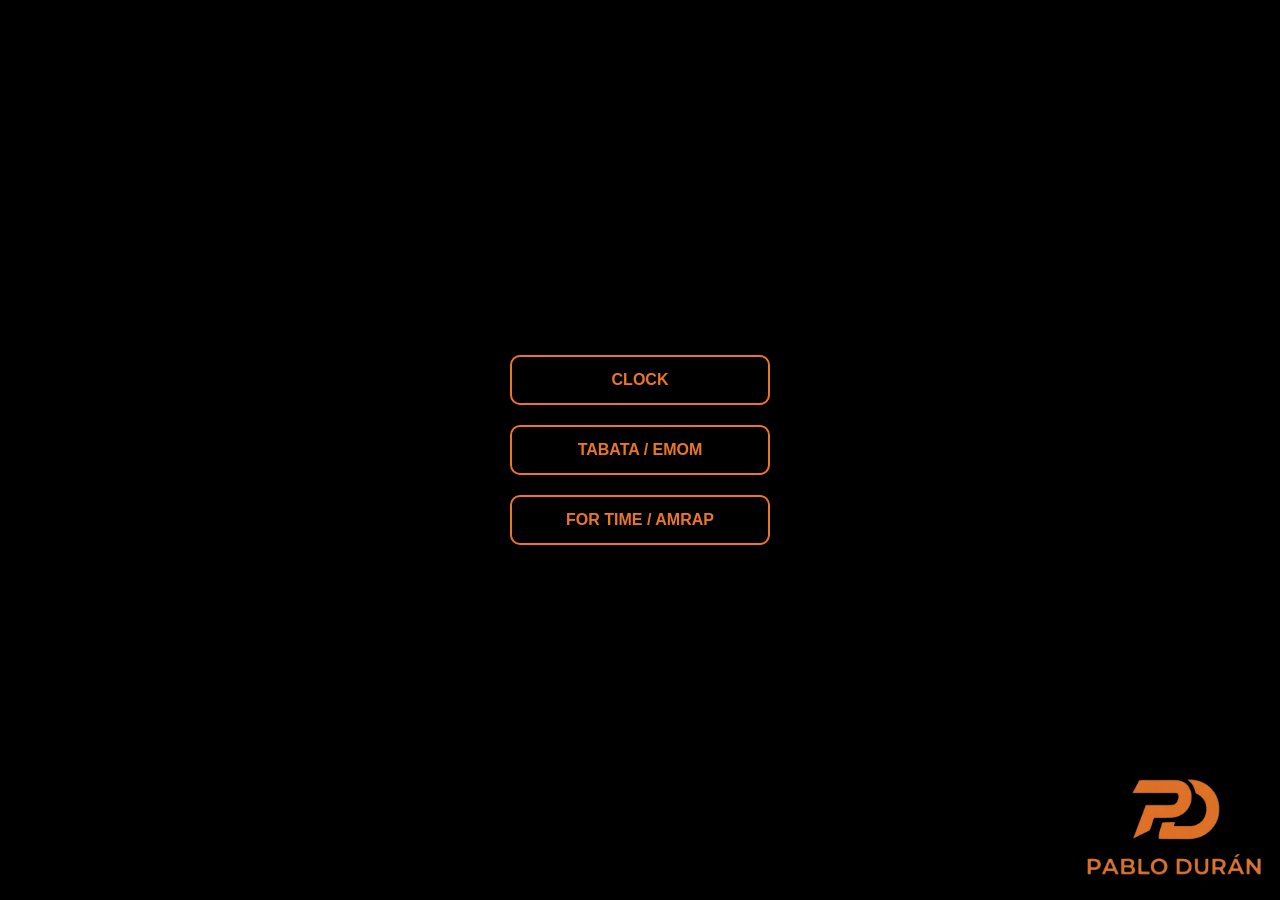
==== index.html @ ca88446f "For time and AMRAP done" ====
<!DOCTYPE html>
<html lang="es">

<head>
  <meta charset="UTF-8">
  <meta name="viewport" content="width=device-width, initial-scale=1.0">
  <title></title>

  <link rel="stylesheet" href="styles/common.css">
  <link rel="stylesheet" href="styles/index.css">
</head>

<body>

  <main class="container">

    <button onclick="window.location.href='pages/clock.html'">
      CLOCK
    </button>

    <button onclick="window.location.href='pages/tabata.html'">
      TABATA / EMOM
    </button>

    <button onclick="window.location.href='pages/for_time.html'">
      FOR TIME / AMRAP
    </button>

  </main>

</body>

</html>
---- styles/common.css ----
/* =========================
   BASE GLOBAL
========================= */
body {
  margin: 0;
  height: 100vh;
  background-color: black;
  font-family: Arial, sans-serif;
  position: relative;
}

/* =========================
   IMAGEN GLOBAL (RECTANGULAR)
========================= */
body::after {
  content: "";
  position: fixed;
  bottom: 0;
  right: 0;

  width: 180px;
  height: 110px;
  margin: 16px;

  background-image: url("../images/pd_3.jpeg");
  background-size: cover;
  background-repeat: no-repeat;
  background-position: center;

  border-radius: 12px;
  opacity: 0.95;

  pointer-events: none;
}

/* =========================
   BOTÓN VOLVER (IZQUIERDA)
========================= */
.back-button {
  position: absolute;
  top: 20px;
  left: 20px;

  text-decoration: none;

  background: black;
  color: #eb7628;

  border: 2px solid #eb7628;
  border-radius: 8px;

  padding: 10px 14px;
  font-weight: bold;

  transition: 0.2s;
}

.back-button:hover {
  transform: scale(1.05);
  background: #eb7628;
  color: black;
}

/* =========================
   TEXTO CENTRADO (HOLA)
========================= */
.top-center-text {
  position: absolute;
  top: 20px;
  left: 50%;
  transform: translateX(-50%);

  color: #eb7628;
  font-weight: bold;
  font-size: 18px;
}

/* =========================
   FULLSCREEN (DERECHA)
========================= */
.fullscreen-button {
  position: absolute;
  top: 20px;
  right: 20px;

  background: black;
  color: #eb7628;

  border: 2px solid #eb7628;
  border-radius: 8px;

  padding: 10px 14px;
  font-size: 16px;
  font-weight: bold;

  cursor: pointer;
  transition: 0.2s;
}

.fullscreen-button:hover {
  transform: scale(1.05);
  background: #eb7628;
  color: black;
}

/* =========================
   RESPONSIVE
========================= */
@media (max-width: 600px) {
  body::after {
    width: 130px;
    height: 80px;
  }
}
---- styles/index.css ----
body {
  display: flex;
  justify-content: center;
  align-items: center;
}

/* Contenedor botones */
.container {
  display: flex;
  flex-direction: column;
  gap: 20px;
  width: 260px;
}

/* Botones */
button {
  width: 100%;
  padding: 14px;
  font-size: 16px;

  border: 2px solid #eb7628;
  border-radius: 10px;

  background: black;
  color: #eb7628;
  font-weight: bold;

  cursor: pointer;
  transition: 0.2s;
}

button:hover {
  background: #eb7628;
  color: black;
}

.bottom-image:hover {
  transform: scale(1.05);
  opacity: 1;
}

/* Responsive */
@media (max-width: 600px) {
  .bottom-image {
    width: 80px;
  }
}
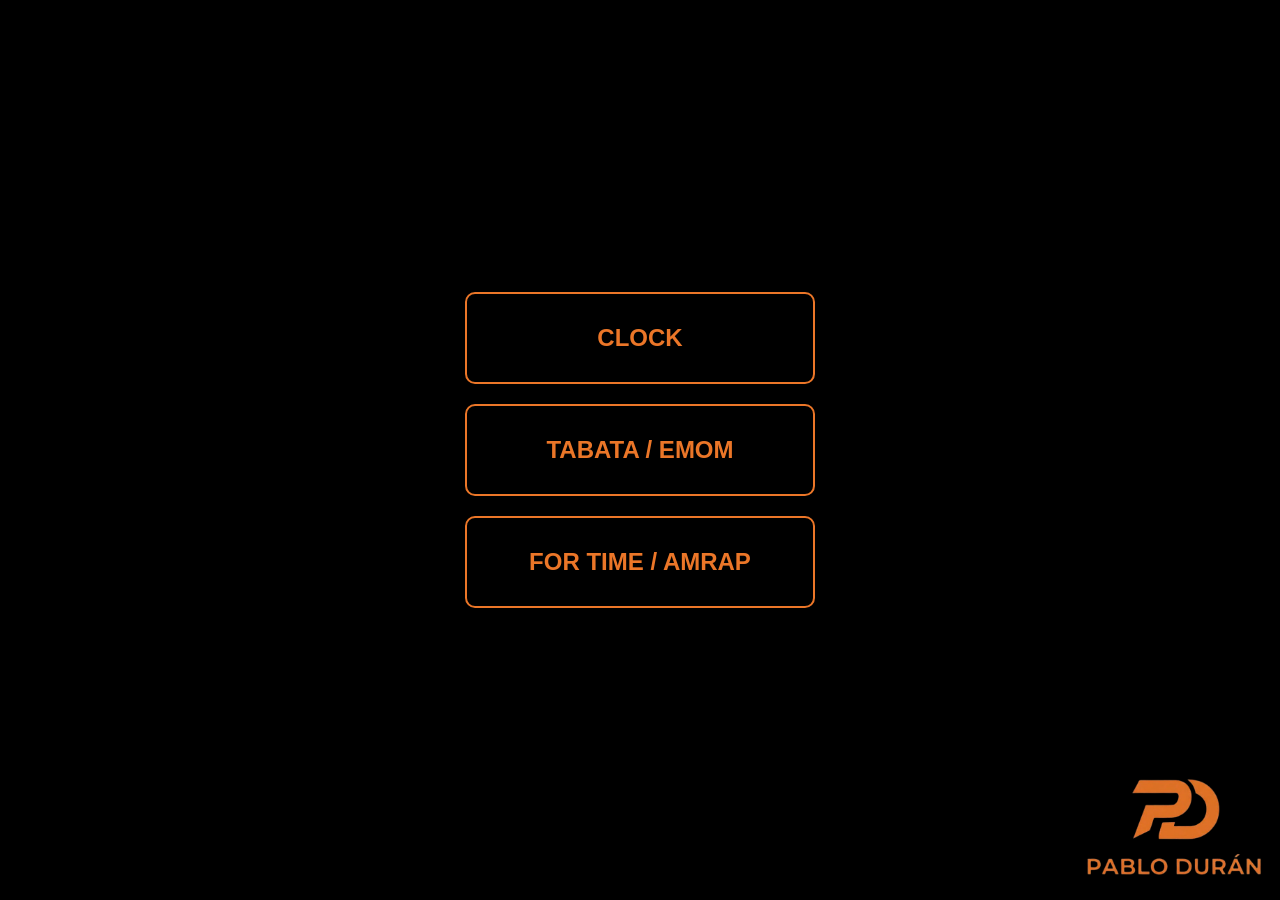
==== commit 5598a5c7: "Refactor code" ====
--- a/index.html
+++ b/index.html
@@ -4,7 +4,7 @@
 <head>
   <meta charset="UTF-8">
   <meta name="viewport" content="width=device-width, initial-scale=1.0">
-  <title></title>
+  <title>PD Timer</title>
 
   <link rel="stylesheet" href="styles/common.css">
   <link rel="stylesheet" href="styles/index.css">
@@ -14,20 +14,22 @@
 
   <main class="container">
 
-    <button onclick="window.location.href='pages/clock.html'">
+    <button data-target="pages/clock.html">
       CLOCK
     </button>
 
-    <button onclick="window.location.href='pages/tabata.html'">
+    <button data-target="pages/tabata.html">
       TABATA / EMOM
     </button>
 
-    <button onclick="window.location.href='pages/for_time.html'">
+    <button data-target="pages/for_time.html">
       FOR TIME / AMRAP
     </button>
 
   </main>
 
+  <script src="scripts/common.js" defer></script>
+  <script src="scripts/index.js" defer></script>
 </body>
 
 </html>
--- a/styles/common.css
+++ b/styles/common.css
@@ -1,111 +1,184 @@
-/* =========================
-   BASE GLOBAL
-========================= */
+:root {
+  --bg: #000;
+  --accent: #eb7628;
+  --accent-soft: rgba(235, 118, 40, 0.55);
+  --danger: #ff4d4d;
+  --radius: 10px;
+}
+
+* {
+  box-sizing: border-box;
+}
+
+html,
 body {
   margin: 0;
-  height: 100vh;
-  background-color: black;
+  height: 100%;
+  min-height: 100%;
+  background: var(--bg);
+  color: var(--accent);
   font-family: Arial, sans-serif;
+}
+
+body {
   position: relative;
 }
 
-/* =========================
-   IMAGEN GLOBAL (RECTANGULAR)
-========================= */
 body::after {
   content: "";
   position: fixed;
   bottom: 0;
   right: 0;
-
   width: 180px;
   height: 110px;
   margin: 16px;
-
   background-image: url("../images/pd_3.jpeg");
   background-size: cover;
   background-repeat: no-repeat;
   background-position: center;
-
   border-radius: 12px;
   opacity: 0.95;
-
   pointer-events: none;
 }
 
-/* =========================
-   BOTÓN VOLVER (IZQUIERDA)
-========================= */
 .back-button {
   position: absolute;
   top: 20px;
   left: 20px;
-
   text-decoration: none;
-
   background: black;
-  color: #eb7628;
-
-  border: 2px solid #eb7628;
-  border-radius: 8px;
-
+  color: var(--accent);
+  border: 2px solid var(--accent);
+  border-radius: var(--radius);
   padding: 10px 14px;
   font-weight: bold;
-
   transition: 0.2s;
 }
 
 .back-button:hover {
   transform: scale(1.05);
-  background: #eb7628;
+  background: var(--accent);
   color: black;
 }
 
-/* =========================
-   TEXTO CENTRADO (HOLA)
-========================= */
 .top-center-text {
   position: absolute;
   top: 20px;
   left: 50%;
   transform: translateX(-50%);
-
-  color: #eb7628;
+  color: var(--accent);
   font-weight: bold;
   font-size: 18px;
 }
 
-/* =========================
-   FULLSCREEN (DERECHA)
-========================= */
 .fullscreen-button {
   position: absolute;
   top: 20px;
   right: 20px;
-
   background: black;
-  color: #eb7628;
-
-  border: 2px solid #eb7628;
-  border-radius: 8px;
-
+  color: var(--accent);
+  border: 2px solid var(--accent);
+  border-radius: var(--radius);
   padding: 10px 14px;
   font-size: 16px;
   font-weight: bold;
-
   cursor: pointer;
   transition: 0.2s;
 }
 
 .fullscreen-button:hover {
   transform: scale(1.05);
-  background: #eb7628;
+  background: var(--accent);
   color: black;
 }
 
-/* =========================
-   RESPONSIVE
-========================= */
+button,
+input[type="number"] {
+  font: inherit;
+}
+
+input[type="number"] {
+  width: 100px;
+  padding: 15px;
+  font-size: 20px;
+  text-align: center;
+  background: black;
+  color: var(--accent);
+  border: 2px solid var(--accent);
+  border-radius: var(--radius);
+  outline: none;
+}
+
+.hidden {
+  display: none !important;
+}
+
+.start-button {
+  padding: 16px 40px;
+  font-size: 20px;
+  font-weight: bold;
+  background: black;
+  color: var(--accent);
+  border: 2px solid var(--accent);
+  border-radius: var(--radius);
+  cursor: pointer;
+  transition: 0.2s;
+  width: 95%;
+}
+
+.start-button:hover {
+  transform: scale(1.02);
+  background: var(--accent);
+  color: black;
+}
+
+.error-message {
+  color: var(--danger);
+  font-size: 16px;
+  min-height: 20px;
+  text-align: center;
+}
+
+.timer-screen,
+.countdown-screen {
+  display: flex;
+  flex-direction: column;
+  justify-content: center;
+  align-items: center;
+  height: 100%;
+  width: 100%;
+  gap: 20px;
+}
+
+#timerDisplay,
+#timeDisplay,
+#countdownDisplay {
+  font-size: 15vw;
+  font-weight: bold;
+  color: var(--accent);
+  font-variant-numeric: tabular-nums;
+  text-align: center;
+}
+
+#countdownPaused,
+#timerPaused {
+  min-height: 3vw;
+  font-size: 2.5vw;
+  color: var(--accent-soft);
+  font-style: italic;
+  text-align: center;
+  visibility: hidden;
+  opacity: 0;
+  transition: opacity 0.08s ease;
+  will-change: opacity, visibility, transform;
+}
+
+#countdownPaused.visible,
+#timerPaused.visible {
+  visibility: visible;
+  opacity: 1;
+}
+
 @media (max-width: 600px) {
   body::after {
     width: 130px;
--- a/styles/index.css
+++ b/styles/index.css
@@ -9,14 +9,14 @@
   display: flex;
   flex-direction: column;
   gap: 20px;
-  width: 260px;
+  width: 350px;
 }
 
 /* Botones */
 button {
   width: 100%;
-  padding: 14px;
-  font-size: 16px;
+  padding: 30px;
+  font-size: 24px;
 
   border: 2px solid #eb7628;
   border-radius: 10px;
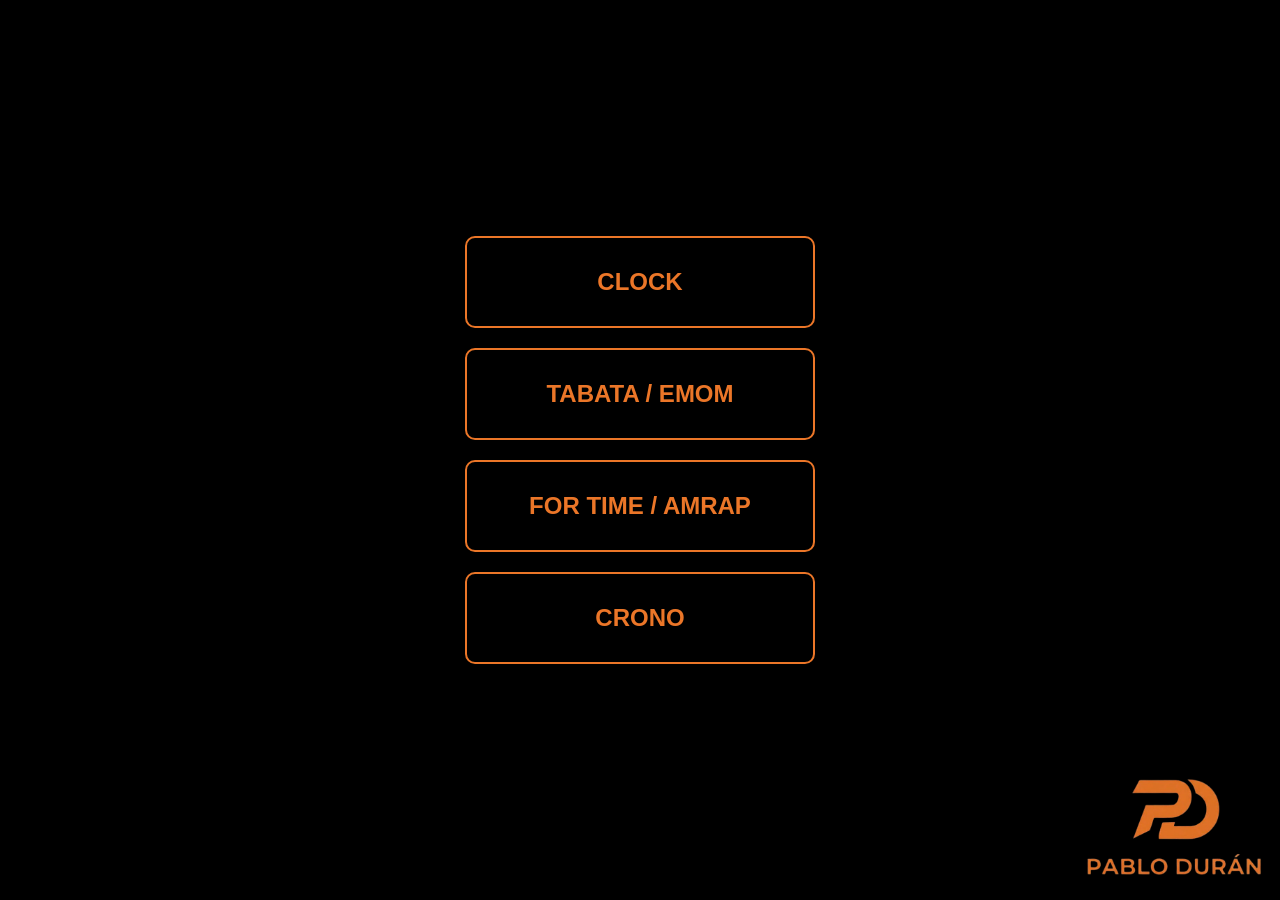
==== commit c023ae87: "Added crono mode" ====
--- a/index.html
+++ b/index.html
@@ -26,6 +26,9 @@
       FOR TIME / AMRAP
     </button>
 
+    <button data-target="pages/crono.html">
+      CRONO
+    </button>
   </main>
 
   <script src="scripts/common.js" defer></script>
--- a/styles/common.css
+++ b/styles/common.css
@@ -45,6 +45,7 @@
   position: absolute;
   top: 20px;
   left: 20px;
+  z-index: 20;
   text-decoration: none;
   background: black;
   color: var(--accent);
@@ -75,6 +76,7 @@
   position: absolute;
   top: 20px;
   right: 20px;
+  z-index: 20;
   background: black;
   color: var(--accent);
   border: 2px solid var(--accent);
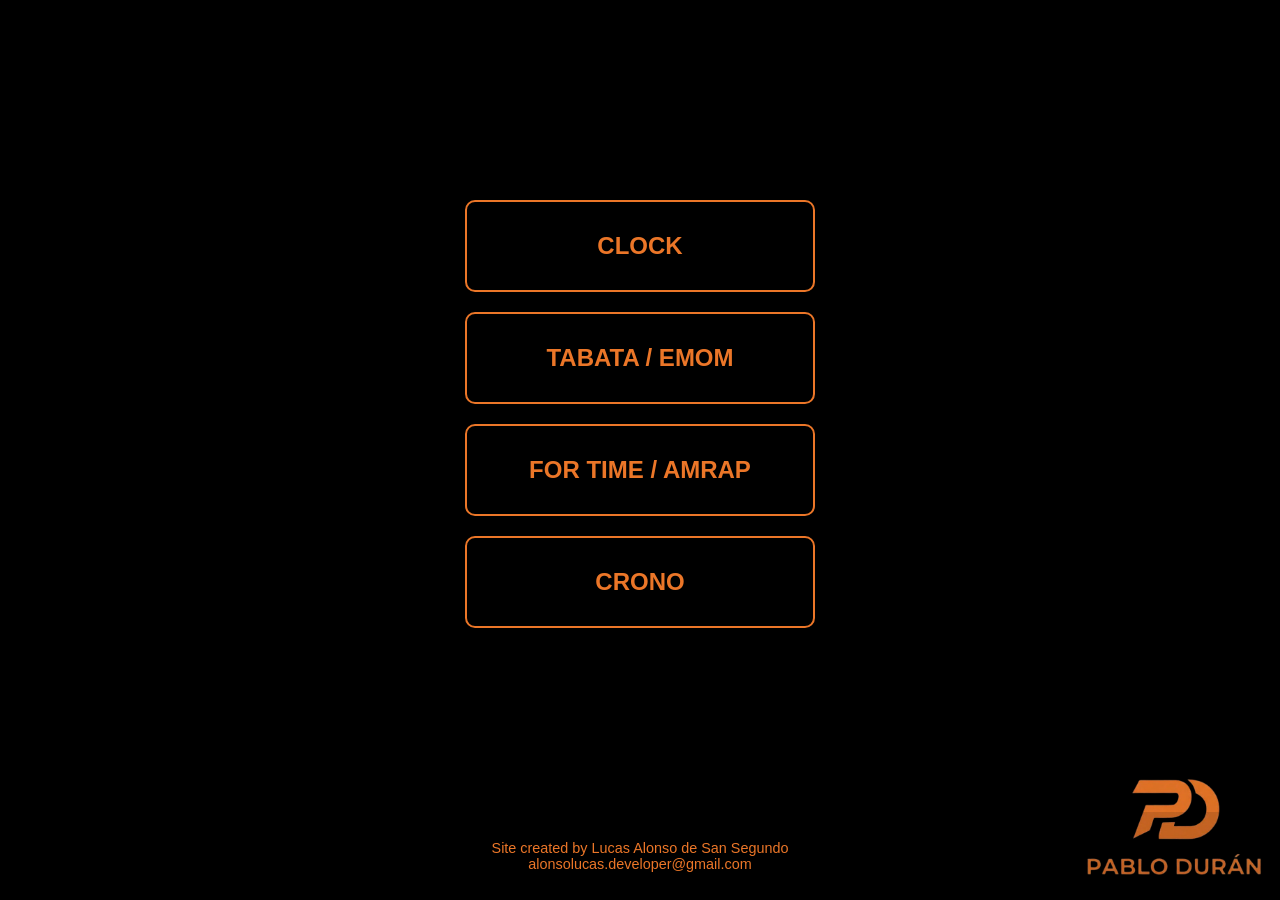
==== commit 2c1be40d: "Added footer" ====
--- a/index.html
+++ b/index.html
@@ -31,6 +31,11 @@
     </button>
   </main>
 
+  <footer class="site-footer">
+    Site created by Lucas Alonso de San Segundo<br>
+    <a href="mailto:alonsolucas.developer@gmail.com">alonsolucas.developer@gmail.com</a>
+  </footer>
+
   <script src="scripts/common.js" defer></script>
   <script src="scripts/index.js" defer></script>
 </body>
--- a/styles/common.css
+++ b/styles/common.css
@@ -22,6 +22,28 @@
 
 body {
   position: relative;
+  padding-bottom: 72px;
+}
+
+.site-footer {
+  position: fixed;
+  left: 0;
+  right: 0;
+  bottom: 0;
+  padding: 28px 0;
+  text-align: center;
+  color: var(--accent);
+  font-size: 0.9rem;
+  background: rgba(0, 0, 0, 0.12);
+  z-index: 1;
+}
+
+.site-footer a,
+.site-footer a:visited,
+.site-footer a:hover,
+.site-footer a:active {
+  color: inherit;
+  text-decoration: none;
 }
 
 body::after {
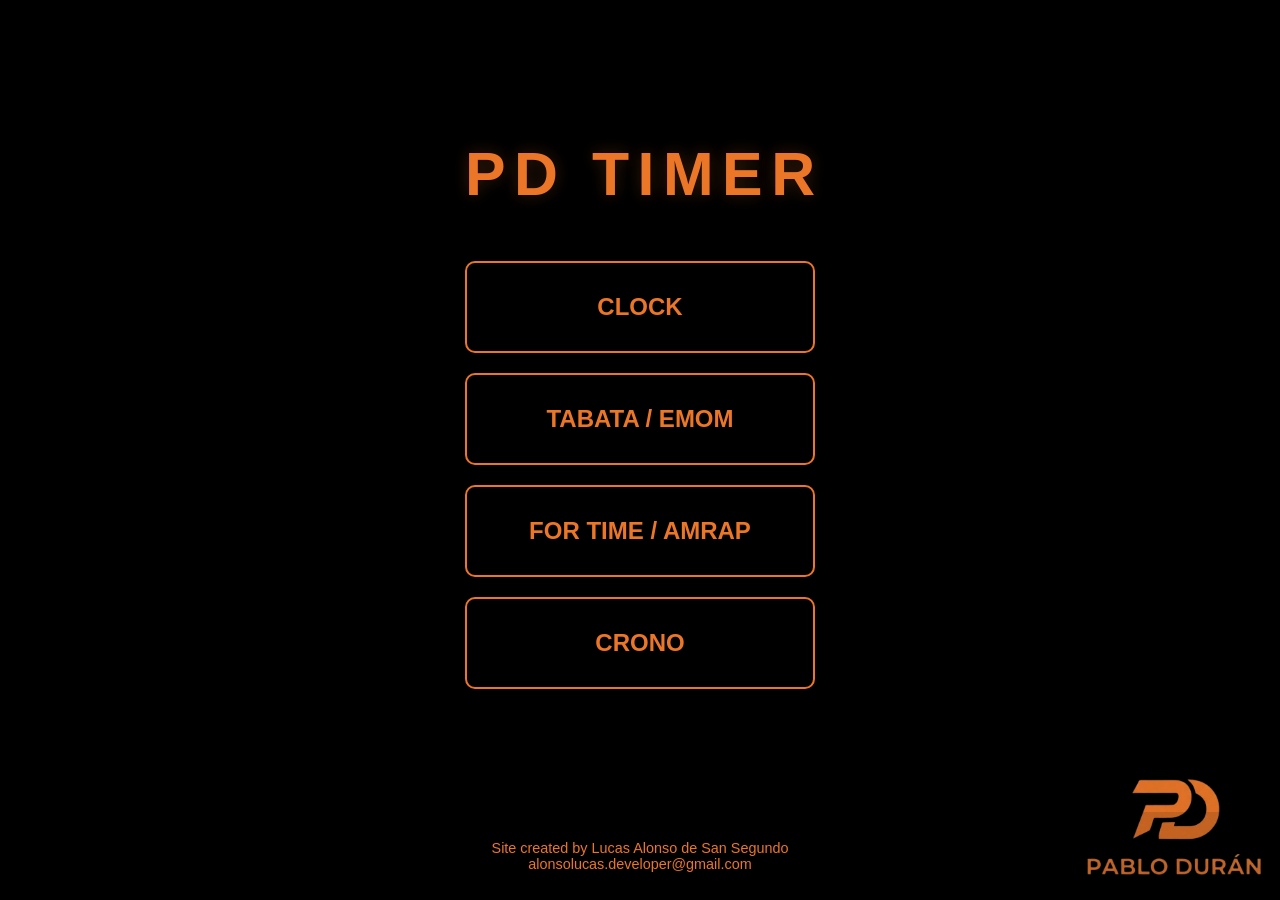
==== commit d71d75af: "Added title in index.html" ====
--- a/index.html
+++ b/index.html
@@ -13,6 +13,7 @@
 <body>
 
   <main class="container">
+    <h1 class="page-title">PD Timer</h1>
 
     <button data-target="pages/clock.html">
       CLOCK
--- a/styles/index.css
+++ b/styles/index.css
@@ -10,6 +10,17 @@
   flex-direction: column;
   gap: 20px;
   width: 350px;
+}
+
+.page-title {
+  margin: 0 0 32px;
+  font-size: clamp(2.4rem, 4.8vw, 3.8rem);
+  white-space: nowrap;
+  letter-spacing: 0.14em;
+  text-transform: uppercase;
+  color: #eb7628;
+  text-align: center;
+  text-shadow: 0 0 16px rgba(235, 118, 40, 0.24);
 }
 
 /* Botones */
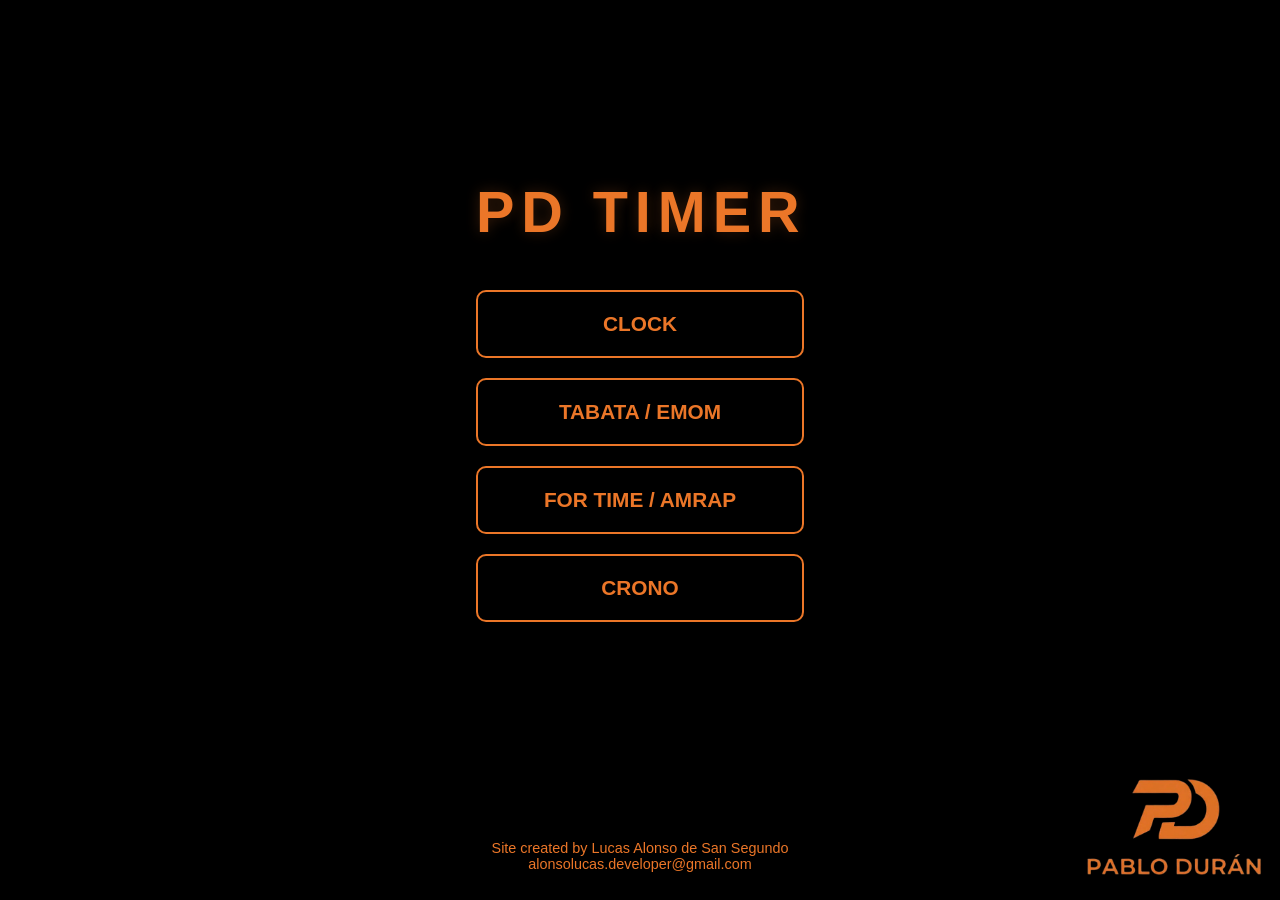
==== commit f270d343: "mobile improvements" ====
--- a/index.html
+++ b/index.html
@@ -30,6 +30,8 @@
     <button data-target="pages/crono.html">
       CRONO
     </button>
+
+    <div class="bottom-image" aria-hidden="true"></div>
   </main>
 
   <footer class="site-footer">
--- a/styles/common.css
+++ b/styles/common.css
@@ -34,7 +34,10 @@
   text-align: center;
   color: var(--accent);
   font-size: 0.9rem;
-  background: rgba(0, 0, 0, 0.12);
+  /* background: rgba(0, 0, 0, 0.24);
+  border-top: none;
+  box-shadow: inset 0 1px 0 rgba(255, 255, 255, 0.04);
+  backdrop-filter: blur(8px); */
   z-index: 1;
 }
 
@@ -91,7 +94,7 @@
   transform: translateX(-50%);
   color: var(--accent);
   font-weight: bold;
-  font-size: 18px;
+  font-size: 40px;
 }
 
 .fullscreen-button {
@@ -205,7 +208,6 @@
 
 @media (max-width: 600px) {
   body::after {
-    width: 130px;
-    height: 80px;
+    display: none;
   }
 }
--- a/styles/index.css
+++ b/styles/index.css
@@ -1,7 +1,11 @@
 body {
+  min-height: 100vh;
+  margin: 0;
   display: flex;
+  flex-direction: column;
   justify-content: center;
   align-items: center;
+  padding: 24px 0 120px;
 }
 
 /* Contenedor botones */
@@ -9,40 +13,62 @@
   display: flex;
   flex-direction: column;
   gap: 20px;
-  width: 350px;
+  width: min(360px, 100%);
+  max-width: 420px;
+  padding: 0 16px;
+  box-sizing: border-box;
 }
 
 .page-title {
-  margin: 0 0 32px;
-  font-size: clamp(2.4rem, 4.8vw, 3.8rem);
-  white-space: nowrap;
-  letter-spacing: 0.14em;
+  margin: 0 0 28px;
+  font-size: clamp(2.2rem, 6vw, 3.6rem);
+  letter-spacing: 0.12em;
   text-transform: uppercase;
   color: #eb7628;
   text-align: center;
-  text-shadow: 0 0 16px rgba(235, 118, 40, 0.24);
+  text-shadow: 0 0 14px rgba(235, 118, 40, 0.24);
+  white-space: nowrap;
+  line-height: 1.05;
+}
+
+.bottom-image {
+  display: none;
+  width: 100%;
+  max-width: 360px;
+  aspect-ratio: 16 / 10;
+  margin: 0 auto;
+  border-radius: 16px;
+  background-image: url("../images/pd_3.jpeg");
+  background-size: cover;
+  background-position: center;
+  background-repeat: no-repeat;
+  opacity: 0.95;
+}
+
+.bottom-image:hover {
+  transform: scale(1.03);
+  opacity: 1;
 }
 
 /* Botones */
 button {
   width: 100%;
-  padding: 30px;
-  font-size: 24px;
-
+  padding: 20px 22px;
+  font-size: clamp(1rem, 4vw, 1.3rem);
+  font-weight: bold;
   border: 2px solid #eb7628;
   border-radius: 10px;
-
   background: black;
   color: #eb7628;
-  font-weight: bold;
-
   cursor: pointer;
-  transition: 0.2s;
+  transition: transform 0.2s, background 0.2s, color 0.2s;
 }
 
-button:hover {
+button:hover,
+button:focus {
   background: #eb7628;
   color: black;
+  transform: translateY(-1px);
 }
 
 .bottom-image:hover {
@@ -52,7 +78,30 @@
 
 /* Responsive */
 @media (max-width: 600px) {
+  body {
+    justify-content: flex-start;
+    padding: 20px 0 140px;
+  }
+
+  .container {
+    gap: 16px;
+    padding: 0 12px;
+  }
+
+  .page-title {
+    font-size: clamp(2rem, 8vw, 3rem);
+    margin-bottom: 20px;
+    white-space: normal;
+  }
+
+  button {
+    padding: 18px 20px;
+  }
+
   .bottom-image {
-    width: 80px;
+    display: block;
+    width: 65%;
+    max-width: 180px;
+    margin-top: 28px;
   }
 }
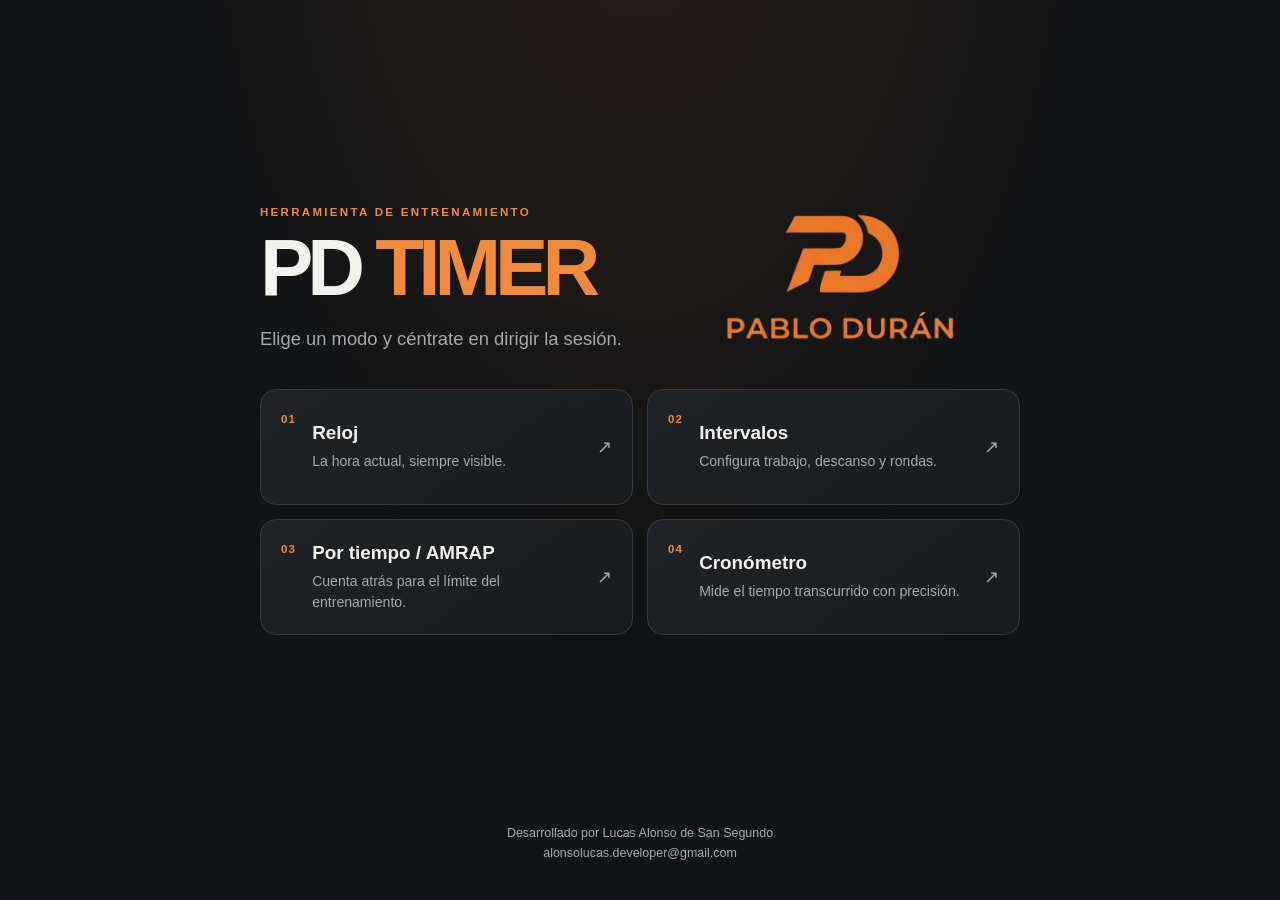
==== commit 18c794df: "New UI" ====
--- a/index.html
+++ b/index.html
@@ -5,42 +5,17 @@
   <meta charset="UTF-8">
   <meta name="viewport" content="width=device-width, initial-scale=1.0">
   <title>PD Timer</title>
-
   <link rel="stylesheet" href="styles/common.css">
-  <link rel="stylesheet" href="styles/index.css">
+  <link rel="stylesheet" href="styles/app-shell.css">
 </head>
 
 <body>
-
-  <main class="container">
-    <h1 class="page-title">PD Timer</h1>
-
-    <button data-target="pages/clock.html">
-      CLOCK
-    </button>
-
-    <button data-target="pages/tabata.html">
-      TABATA / EMOM
-    </button>
-
-    <button data-target="pages/for_time.html">
-      FOR TIME / AMRAP
-    </button>
-
-    <button data-target="pages/crono.html">
-      CRONO
-    </button>
-
-    <div class="bottom-image" aria-hidden="true"></div>
-  </main>
-
-  <footer class="site-footer">
-    Site created by Lucas Alonso de San Segundo<br>
-    <a href="mailto:alonsolucas.developer@gmail.com">alonsolucas.developer@gmail.com</a>
-  </footer>
-
-  <script src="scripts/common.js" defer></script>
-  <script src="scripts/index.js" defer></script>
+  <iframe
+    class="app-frame"
+    src="home.html"
+    title="PD Timer"
+    allowfullscreen>
+  </iframe>
 </body>
 
-</html>+</html>
--- a/styles/common.css
+++ b/styles/common.css
@@ -1,13 +1,37 @@
 :root {
-  --bg: #000;
-  --accent: #eb7628;
-  --accent-soft: rgba(235, 118, 40, 0.55);
-  --danger: #ff4d4d;
-  --radius: 10px;
+  color-scheme: dark;
+  --bg: #111315;
+  --surface: #191c1f;
+  --surface-raised: #202428;
+  --line: #343a3f;
+  --accent: #f08a3c;
+  --accent-soft: rgba(240, 138, 60, 0.62);
+  --text: #f4f2ed;
+  --muted: #a4a9ad;
+  --danger: #ff7770;
+  --radius: 14px;
 }
 
 * {
   box-sizing: border-box;
+}
+
+.skip-link {
+  position: fixed;
+  top: 12px;
+  left: 50%;
+  z-index: 100;
+  padding: 12px 18px;
+  border-radius: 999px;
+  background: var(--accent);
+  color: #21170f;
+  font-weight: 700;
+  text-decoration: none;
+  transform: translate(-50%, -160%);
+}
+
+.skip-link:focus {
+  transform: translate(-50%, 0);
 }
 
 html,
@@ -15,14 +39,26 @@
   margin: 0;
   height: 100%;
   min-height: 100%;
-  background: var(--bg);
-  color: var(--accent);
-  font-family: Arial, sans-serif;
+  background:
+    radial-gradient(ellipse at 50% -20%, rgba(240, 138, 60, 0.10), transparent 54%),
+    var(--bg);
+  color: var(--text);
+  font-family: Inter, "Segoe UI", Arial, sans-serif;
 }
 
 body {
   position: relative;
-  padding-bottom: 72px;
+  padding-bottom: 0;
+}
+
+main.timer-stage {
+  height: 100vh;
+  width: 100%;
+  display: flex;
+  justify-content: center;
+  align-items: center;
+  padding: 96px 20px;
+  box-sizing: border-box;
 }
 
 .site-footer {
@@ -30,14 +66,11 @@
   left: 0;
   right: 0;
   bottom: 0;
-  padding: 28px 0;
-  text-align: center;
-  color: var(--accent);
-  font-size: 0.9rem;
-  /* background: rgba(0, 0, 0, 0.24);
-  border-top: none;
-  box-shadow: inset 0 1px 0 rgba(255, 255, 255, 0.04);
-  backdrop-filter: blur(8px); */
+  padding: 16px 12px;
+  text-align: center;
+  color: var(--muted);
+  font-size: 0.78rem;
+  line-height: 1.65;
   z-index: 1;
 }
 
@@ -49,21 +82,19 @@
   text-decoration: none;
 }
 
+.footer-logo {
+  position: fixed;
+  right: 20px;
+  bottom: 16px;
+  z-index: 2;
+  display: block;
+  width: clamp(180px, 18vw, 220px);
+  height: auto;
+  mix-blend-mode: screen;
+}
+
 body::after {
-  content: "";
-  position: fixed;
-  bottom: 0;
-  right: 0;
-  width: 180px;
-  height: 110px;
-  margin: 16px;
-  background-image: url("../images/pd_3.jpeg");
-  background-size: cover;
-  background-repeat: no-repeat;
-  background-position: center;
-  border-radius: 12px;
-  opacity: 0.95;
-  pointer-events: none;
+  content: none;
 }
 
 .back-button {
@@ -71,30 +102,117 @@
   top: 20px;
   left: 20px;
   z-index: 20;
+  display: inline-flex;
+  align-items: center;
+  min-height: 42px;
+  padding: 0 14px;
+  border: 1px solid var(--line);
+  border-radius: 999px;
+  background: rgba(25, 28, 31, 0.88);
+  color: var(--text);
+  font-size: 0.84rem;
+  font-weight: 650;
   text-decoration: none;
-  background: black;
+  transition: border-color 0.2s, background 0.2s, color 0.2s;
+}
+
+.back-button:hover,
+.back-button:focus-visible {
+  border-color: var(--accent);
+  background: var(--surface-raised);
   color: var(--accent);
-  border: 2px solid var(--accent);
-  border-radius: var(--radius);
-  padding: 10px 14px;
-  font-weight: bold;
-  transition: 0.2s;
-}
-
-.back-button:hover {
-  transform: scale(1.05);
-  background: var(--accent);
-  color: black;
-}
-
-.top-center-text {
+}
+
+.mode-selector {
   position: absolute;
   top: 20px;
   left: 50%;
   transform: translateX(-50%);
+  z-index: 20;
+  width: min(320px, calc(100% - 160px));
+}
+
+.mode-selector summary {
+  position: relative;
+  display: flex;
+  align-items: center;
+  min-height: 42px;
+  padding: 0 38px 0 16px;
+  border: 1px solid var(--line);
+  border-radius: 999px;
+  background: var(--surface);
+  color: var(--muted);
+  font-size: 0.86rem;
+  font-weight: 650;
+  cursor: pointer;
+  list-style: none;
+  transition: border-color 0.2s, color 0.2s, background-color 0.2s;
+}
+
+.mode-selector summary::-webkit-details-marker {
+  display: none;
+}
+
+.mode-selector summary::after {
+  position: absolute;
+  right: 17px;
+  width: 8px;
+  height: 8px;
+  border-right: 2px solid currentColor;
+  border-bottom: 2px solid currentColor;
+  content: "";
+  transform: translateY(-2px) rotate(45deg);
+  transition: transform 0.2s;
+}
+
+.mode-selector[open] summary::after {
+  transform: translateY(2px) rotate(225deg);
+}
+
+.mode-selector summary:hover,
+.mode-selector summary:focus-visible,
+.mode-selector[open] summary {
+  border-color: var(--accent);
+  background-color: var(--surface-raised);
+  color: var(--text);
+  outline: none;
+}
+
+.mode-menu {
+  position: absolute;
+  top: calc(100% + 8px);
+  left: 0;
+  display: grid;
+  gap: 4px;
+  width: 100%;
+  max-height: min(280px, calc(100vh - 100px));
+  overflow-y: auto;
+  padding: 6px;
+  border: 1px solid var(--line);
+  border-radius: 16px;
+  background: var(--surface);
+  box-shadow: 0 12px 32px rgba(0, 0, 0, 0.35);
+}
+
+.mode-menu a {
+  display: flex;
+  align-items: center;
+  min-height: 42px;
+  padding: 0 12px;
+  border-radius: 10px;
+  color: var(--text);
+  font-size: 0.86rem;
+  font-weight: 600;
+  text-decoration: none;
+  transition: background-color 0.2s, color 0.2s;
+}
+
+.mode-menu a:hover,
+.mode-menu a:focus-visible,
+.mode-menu a[aria-current="page"] {
+  background: var(--surface-raised);
   color: var(--accent);
-  font-weight: bold;
-  font-size: 40px;
+  outline: none;
 }
 
 .fullscreen-button {
@@ -102,21 +220,25 @@
   top: 20px;
   right: 20px;
   z-index: 20;
-  background: black;
+  width: 44px;
+  height: 44px;
+  display: grid;
+  place-items: center;
+  background: rgba(25, 28, 31, 0.88);
+  color: var(--text);
+  border: 1px solid var(--line);
+  border-radius: 50%;
+  font-size: 20px;
+  font-weight: 600;
+  cursor: pointer;
+  transition: border-color 0.2s, background 0.2s, color 0.2s;
+}
+
+.fullscreen-button:hover,
+.fullscreen-button:focus-visible {
+  border-color: var(--accent);
+  background: var(--surface-raised);
   color: var(--accent);
-  border: 2px solid var(--accent);
-  border-radius: var(--radius);
-  padding: 10px 14px;
-  font-size: 16px;
-  font-weight: bold;
-  cursor: pointer;
-  transition: 0.2s;
-}
-
-.fullscreen-button:hover {
-  transform: scale(1.05);
-  background: var(--accent);
-  color: black;
 }
 
 button,
@@ -125,15 +247,22 @@
 }
 
 input[type="number"] {
-  width: 100px;
-  padding: 15px;
-  font-size: 20px;
-  text-align: center;
-  background: black;
-  color: var(--accent);
-  border: 2px solid var(--accent);
+  width: 108px;
+  min-height: 54px;
+  padding: 10px 12px;
+  font-size: 1.25rem;
+  text-align: center;
+  background: var(--surface);
+  color: var(--text);
+  border: 1px solid var(--line);
   border-radius: var(--radius);
-  outline: none;
+  outline: 0;
+  transition: border-color 0.2s, box-shadow 0.2s;
+}
+
+input[type="number"]:focus {
+  border-color: var(--accent);
+  box-shadow: 0 0 0 3px rgba(240, 138, 60, 0.16);
 }
 
 .hidden {
@@ -141,22 +270,25 @@
 }
 
 .start-button {
-  padding: 16px 40px;
-  font-size: 20px;
-  font-weight: bold;
-  background: black;
-  color: var(--accent);
-  border: 2px solid var(--accent);
-  border-radius: var(--radius);
+  min-height: 54px;
+  padding: 14px 28px;
+  font-size: 0.95rem;
+  font-weight: 750;
+  letter-spacing: 0.08em;
+  background: var(--accent);
+  color: #21170f;
+  border: 1px solid var(--accent);
+  border-radius: 999px;
   cursor: pointer;
-  transition: 0.2s;
+  transition: transform 0.2s, background 0.2s, box-shadow 0.2s;
   width: 95%;
 }
 
-.start-button:hover {
-  transform: scale(1.02);
-  background: var(--accent);
-  color: black;
+.start-button:hover,
+.start-button:focus-visible {
+  transform: translateY(-1px);
+  background: #ff9b50;
+  box-shadow: 0 8px 24px rgba(240, 138, 60, 0.18);
 }
 
 .error-message {
@@ -166,8 +298,14 @@
   text-align: center;
 }
 
+:focus-visible {
+  outline: 3px solid var(--accent);
+  outline-offset: 4px;
+}
+
 .timer-screen,
 .countdown-screen {
+  position: relative;
   display: flex;
   flex-direction: column;
   justify-content: center;
@@ -177,14 +315,55 @@
   gap: 20px;
 }
 
+#clock,
 #timerDisplay,
 #timeDisplay,
 #countdownDisplay {
-  font-size: 15vw;
-  font-weight: bold;
+  font-size: min(19vw, 32vh, 40rem);
+  font-weight: 750;
   color: var(--accent);
   font-variant-numeric: tabular-nums;
   text-align: center;
+  letter-spacing: -0.06em;
+  line-height: 1;
+  white-space: nowrap;
+}
+
+#cronoDisplay {
+  font-size: min(13vw, 28vh, 32rem);
+  font-weight: 750;
+  color: var(--accent);
+  font-variant-numeric: tabular-nums;
+  text-align: center;
+  letter-spacing: -0.06em;
+  line-height: 1;
+  white-space: nowrap;
+}
+
+#timerDisplay,
+#timeDisplay,
+#countdownDisplay,
+#cronoDisplay {
+  position: absolute;
+  top: 50%;
+  left: 50%;
+  transform: translate(-50%, -50%);
+}
+
+#countdownPaused,
+#timerPaused {
+  position: absolute;
+  bottom: 12%;
+  left: 0;
+  width: 100%;
+}
+
+.edit-panel {
+  position: absolute;
+  top: 50%;
+  left: 50%;
+  z-index: 2;
+  transform: translate(-50%, -50%);
 }
 
 #countdownPaused,
@@ -207,7 +386,29 @@
 }
 
 @media (max-width: 600px) {
-  body::after {
-    display: none;
+  .site-footer {
+    font-size: 0.7rem;
+  }
+
+  .footer-logo {
+    right: 12px;
+    bottom: 12px;
+    width: 152px;
+  }
+
+  .mode-selector {
+    top: 20px;
+    width: calc(100% - 156px);
+  }
+
+  .mode-selector summary {
+    min-height: 44px;
+    padding-left: 12px;
+    font-size: 0.75rem;
+  }
+
+  .mode-menu a {
+    min-height: 44px;
+    font-size: 0.8rem;
   }
 }
--- a/styles/app-shell.css
+++ b/styles/app-shell.css
@@ -0,0 +1,15 @@
+html,
+body {
+  width: 100%;
+  height: 100%;
+  margin: 0;
+  overflow: hidden;
+}
+
+.app-frame {
+  display: block;
+  width: 100%;
+  height: 100%;
+  border: 0;
+  background: var(--bg);
+}
